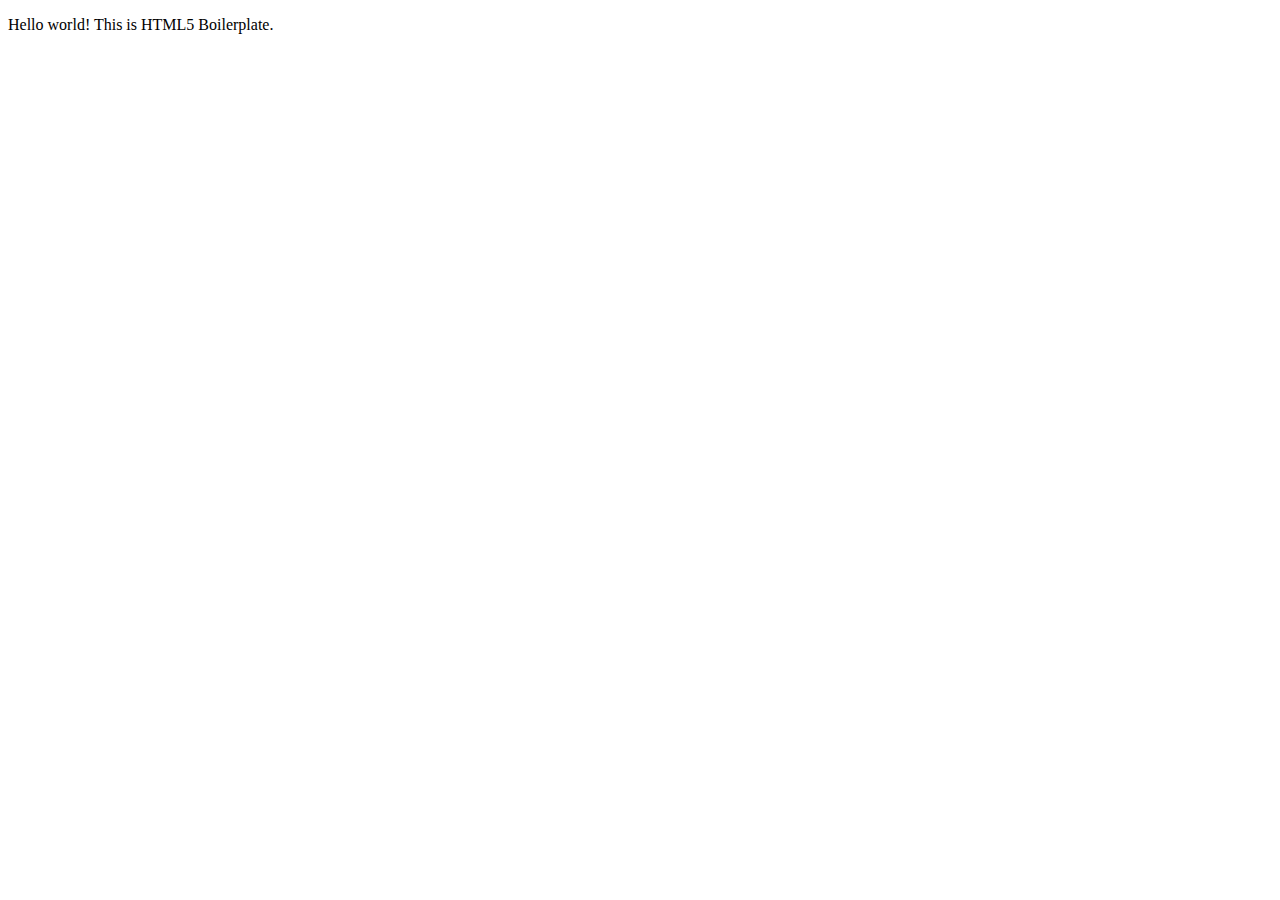
==== about/index.html @ 951265d2 "changed ../" ====
<!doctype html>
<html class="no-js" lang="">

<head>
  <meta charset="utf-8">
  <title></title>
  <meta name="description" content="">
  <meta name="viewport" content="width=device-width, initial-scale=1">

  <meta property="og:title" content="">
  <meta property="og:type" content="">
  <meta property="og:url" content="">
  <meta property="og:image" content="">

  <link rel="manifest" href="../site.webmanifest">
  <link rel="apple-touch-icon" href="../icon.png">
  <!-- Place favicon.ico in the root directory -->

  <link rel="stylesheet" href="../css/normalize.css">
  <link rel="stylesheet" href="../css/main.css">

  <meta name="theme-color" content="#fafafa">
</head>

<body>

  <!-- Add your site or application content here -->
  <p>Hello world! This is HTML5 Boilerplate.</p>
  <script src="../js/vendor/modernizr-3.11.2.min.js"></script>
  <script src="../js/plugins.js"></script>
  <script src="../js/main.js"></script>

  <!-- Google Analytics: change UA-XXXXX-Y to be your site's ID. -->
  <script>
    window.ga = function () { ga.q.push(arguments) }; ga.q = []; ga.l = +new Date;
    ga('create', 'UA-XXXXX-Y', 'auto'); ga('set', 'anonymizeIp', true); ga('set', 'transport', 'beacon'); ga('send', 'pageview')
  </script>
  <script src="https://www.google-analytics.com/analytics.js" async></script>
</body>

</html>
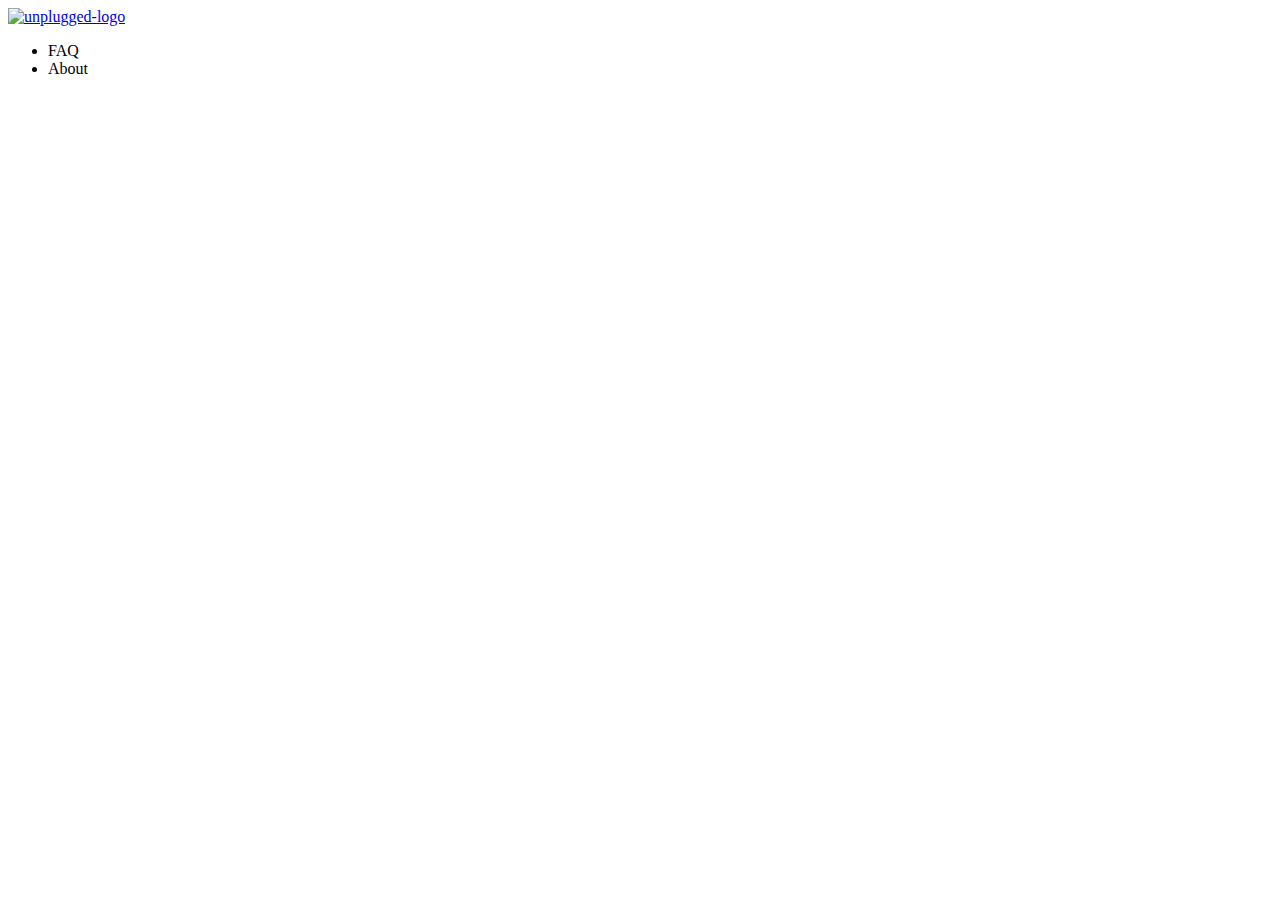
==== commit 10eaafee: "codeshell created" ====
--- a/about/index.html
+++ b/about/index.html
@@ -23,9 +23,45 @@
 </head>
 
 <body>
+  <header>
+    <div class="row">
+      <a href="#"><img src="" alt="unplugged-logo"></a>
+      <div class="header-divider">
+        <nav>
+          <ul>
+            <li><a href="faq/index.html" target="_blank"></a>FAQ</li>
+            <li><a href="about/index.html"target="_blank"></a>About</li>
+          </ul>
+        </nav>
+      </div>
+    </div>
+  </header>
 
-  <!-- Add your site or application content here -->
-  <p>Hello world! This is HTML5 Boilerplate.</p>
+  <main>
+    <section>
+    
+    </section>
+    
+    <section>
+      
+    </section>
+
+    <section>
+
+    </section>
+
+  </main>
+
+  <footer>
+      <div class="row">
+        <div class="footer-content">
+         
+        </div>
+
+      </div>
+
+  </footer>
+  
   <script src="../js/vendor/modernizr-3.11.2.min.js"></script>
   <script src="../js/plugins.js"></script>
   <script src="../js/main.js"></script>
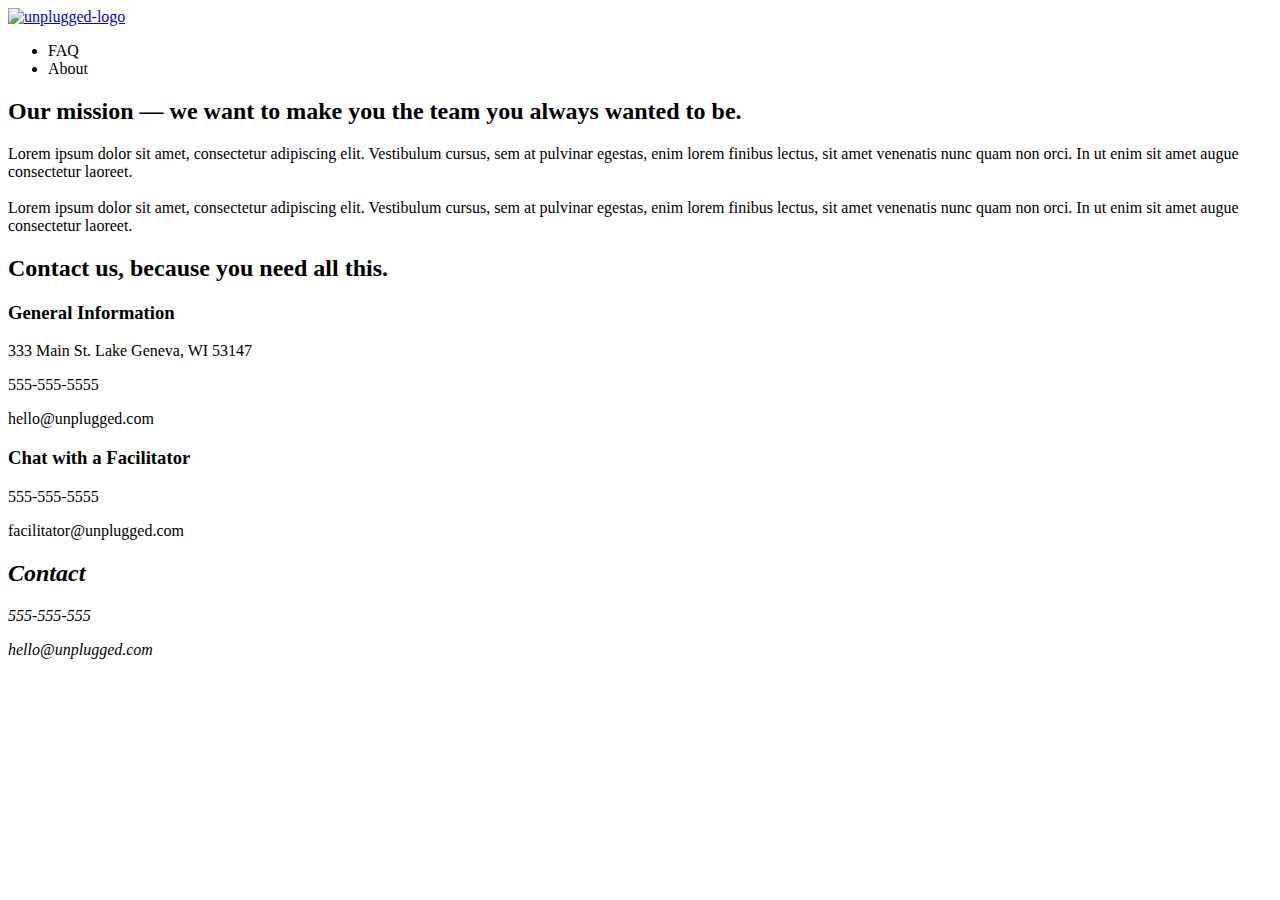
==== commit c5feab54: "codeshell complete" ====
--- a/about/index.html
+++ b/about/index.html
@@ -29,8 +29,8 @@
       <div class="header-divider">
         <nav>
           <ul>
-            <li><a href="faq/index.html" target="_blank"></a>FAQ</li>
-            <li><a href="about/index.html"target="_blank"></a>About</li>
+            <li><a href="../faq/index.html" target="_blank"></a>FAQ</li>
+            <li><a href="index.html"target="_blank"></a>About</li>
           </ul>
         </nav>
       </div>
@@ -38,29 +38,68 @@
   </header>
 
   <main>
-    <section>
-    
+    <section class="mission">
+      <div class="content-wrapper">
+        <div class="mission-content">
+          <h2>Our mission &mdash; we want to make you the team you always wanted to be.</h2>
+          <p>Lorem ipsum dolor sit amet, consectetur adipiscing elit. Vestibulum cursus, sem at pulvinar egestas, enim lorem finibus lectus, sit amet venenatis nunc quam non orci. In ut enim sit amet augue consectetur laoreet. <br>
+          <br>
+          Lorem ipsum dolor sit amet, consectetur adipiscing elit. Vestibulum cursus, sem at pulvinar egestas, enim lorem finibus lectus, sit amet venenatis nunc quam non orci. In ut enim sit amet augue consectetur laoreet. 
+          </p>
+        </div>
+      </div> 
     </section>
     
-    <section>
-      
+    <section class="map">
+      <figure>
+
+      </figure>      
     </section>
 
-    <section>
+    <section class="contact-section">
+      <div class="row">
+        <h2>Contact us, because you need all this.</h2>
+        <div class="contact-info">
+          <h3>General Information</h3>
+          <p>333 Main St. Lake Geneva, WI 53147</p>
+          <p>555-555-5555</p>
+          <p>hello@unplugged.com</p>
+        </div>
 
+        <div class="contact-info">
+          <h3>Chat with a Facilitator</h3>
+          <p>555-555-5555</p>
+          <p>facilitator@unplugged.com</p>
+        </div>
+      </div>
     </section>
 
   </main>
 
   <footer>
-      <div class="row">
-        <div class="footer-content">
-         
+    <div class="row">
+      <div class="footer-content">
+        <address class="contact">
+          <h2>Contact</h2>
+          <p>555-555-555</p>
+          <p>hello@unplugged.com</p>
+        </address>
+        
+        <div class="social">
+          <div class="social-icons">
+            <p><a href="https://www.facebook.com" target="_blank"></a></p>
+            <p><a href="https://www.twitter.com" target="_blank"></a></p>
+            <p><a href="https://www.instagram.com" target="_blank"></a></p>
+          </div>
         </div>
-
       </div>
 
-  </footer>
+    </div>
+    
+    <div class="copyright"> 
+    </div> 
+
+</footer>
   
   <script src="../js/vendor/modernizr-3.11.2.min.js"></script>
   <script src="../js/plugins.js"></script>
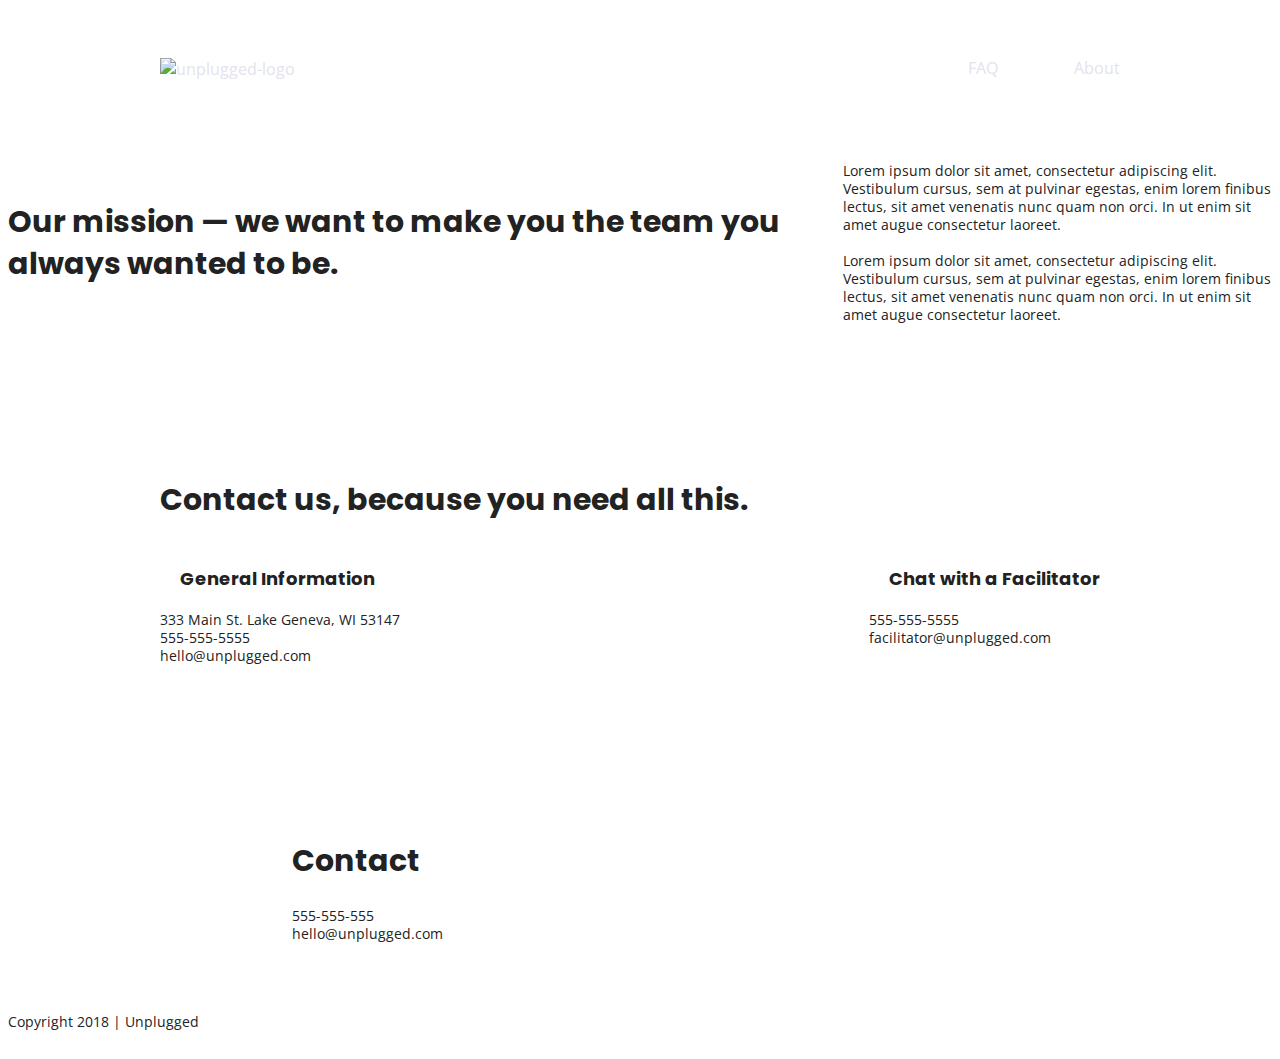
==== commit 6d8a40b6: "added font styles" ====
--- a/about/index.html
+++ b/about/index.html
@@ -20,20 +20,23 @@
   <link rel="stylesheet" href="../css/main.css">
 
   <meta name="theme-color" content="#fafafa">
+  <!-- Google Fonts -->
+  <link href="https://fonts.googleapis.com/css?family=Open+Sans:400,700|Poppins:500,700" rel="stylesheet">
 </head>
 
 <body>
   <header>
     <div class="row">
       <a href="#"><img src="" alt="unplugged-logo"></a>
-      <div class="header-divider">
-        <nav>
-          <ul>
-            <li><a href="../faq/index.html" target="_blank"></a>FAQ</li>
-            <li><a href="index.html"target="_blank"></a>About</li>
-          </ul>
-        </nav>
-      </div>
+      <div class="header-divider"></div>
+
+      <nav>
+        <ul>
+          <li><a href="../faq/index.html" target="_blank">FAQ</a></li>
+          <li><a href="index.html"target="_blank">About</a></li>
+        </ul>
+      </nav>
+
     </div>
   </header>
 
@@ -59,21 +62,24 @@
     <section class="contact-section">
       <div class="row">
         <h2>Contact us, because you need all this.</h2>
-        <div class="contact-info">
-          <h3>General Information</h3>
-          <p>333 Main St. Lake Geneva, WI 53147</p>
-          <p>555-555-5555</p>
-          <p>hello@unplugged.com</p>
-        </div>
+        <address class="contact-content">
+          <div>
+            <h4>General Information</h4>
+            <p>333 Main St. Lake Geneva, WI 53147<br>
+              555-555-5555<br>
+              hello@unplugged.com
+            </p>
+          </div>
 
-        <div class="contact-info">
-          <h3>Chat with a Facilitator</h3>
-          <p>555-555-5555</p>
-          <p>facilitator@unplugged.com</p>
-        </div>
+          <div>
+           <h4>Chat with a Facilitator</h4>
+            <p>555-555-5555<br>
+             facilitator@unplugged.com
+            </p>
+          </div>
+        </address>
       </div>
     </section>
-
   </main>
 
   <footer>
@@ -97,6 +103,7 @@
     </div>
     
     <div class="copyright"> 
+      <p>Copyright 2018 | Unplugged</p>
     </div> 
 
 </footer>
--- a/css/main.css
+++ b/css/main.css
@@ -0,0 +1,724 @@
+/*! HTML5 Boilerplate v8.0.0 | MIT License | https://html5boilerplate.com/ */
+
+/* main.css 2.1.0 | MIT License | https://github.com/h5bp/main.css#readme */
+/*
+ * What follows is the result of much research on cross-browser styling.
+ * Credit left inline and big thanks to Nicolas Gallagher, Jonathan Neal,
+ * Kroc Camen, and the H5BP dev community and team.
+ */
+
+/* ==========================================================================
+   Base styles: opinionated defaults
+   ========================================================================== */
+
+html {
+  color: #222;
+  font-size: 1em;
+  line-height: 1.4;
+}
+
+/*
+ * Remove text-shadow in selection highlight:
+ * https://twitter.com/miketaylr/status/12228805301
+ *
+ * Vendor-prefixed and regular ::selection selectors cannot be combined:
+ * https://stackoverflow.com/a/16982510/7133471
+ *
+ * Customize the background color to match your design.
+ */
+
+::-moz-selection {
+  background: #b3d4fc;
+  text-shadow: none;
+}
+
+::selection {
+  background: #b3d4fc;
+  text-shadow: none;
+}
+
+/*
+ * A better looking default horizontal rule
+ */
+
+hr {
+  display: block;
+  height: 1px;
+  border: 0;
+  border-top: 1px solid #ccc;
+  margin: 1em 0;
+  padding: 0;
+}
+
+/*
+ * Remove the gap between audio, canvas, iframes,
+ * images, videos and the bottom of their containers:
+ * https://github.com/h5bp/html5-boilerplate/issues/440
+ */
+
+audio,
+canvas,
+iframe,
+img,
+svg,
+video {
+  vertical-align: middle;
+}
+
+/*
+ * Remove default fieldset styles.
+ */
+
+fieldset {
+  border: 0;
+  margin: 0;
+  padding: 0;
+}
+
+/*
+ * Allow only vertical resizing of textareas.
+ */
+
+textarea {
+  resize: vertical;
+}
+
+/* ==========================================================================
+   Author's custom styles
+   ========================================================================== */
+/* General Styles */
+ 
+html {
+	font-size: 16px;
+}
+ 
+body {
+  font-family: 'Open Sans', sans-serif;
+  font-size: 1em;
+}
+ 
+ul {
+ list-style-type: none;
+}
+ 
+a {
+  color: #e2e3ed;
+  text-decoration: none;
+}
+
+
+h2 {
+  font-family: 'Poppins', sans-serif;
+  font-size: 1.875em;
+}
+ 
+h3, 
+h4 {
+  font-family: 'Poppins', sans-serif;
+  margin: 20px;
+  font-size: 1.125em;
+
+}
+ 
+p {
+  font-size: .875em;
+  line-height: 1.285;
+}
+ 
+img {
+ 
+}
+ 
+figure {
+ 
+}
+ 
+address {
+ font-style: normal;
+}
+
+.row {
+  width: 90%;
+  margin: 50px 0;
+}
+
+/* ------------------  Base Header - Footer Styles ------------------ */
+header,
+footer {
+  display: flex;
+  justify-content: center;
+  align-items: center;
+  flex-flow: row wrap;
+}
+
+
+/* Header styles */
+header {
+  padding: 15px 0;
+}
+
+header .row {
+  display: flex;
+  justify-content: center;
+  align-items: center;
+  flex-flow: row wrap;
+  margin: 0;
+}
+
+.header-divider {
+  width: 100%;
+  height: 1px;
+  margin: 10px 0 20px 0;
+
+}
+
+header nav {
+  display: flex;
+  justify-content: space-around;
+  align-items: center;
+  flex-flow: row wrap;
+  width: 60%;
+
+}
+
+header nav ul {
+  display: flex;
+  justify-content: space-around;
+  align-items: center;
+  width: 100%
+}
+
+/* Footer styles */
+footer {
+  flex-direction: column;
+}
+
+footer p {
+  margin: 0;
+}
+
+footer .row {
+  width: 55%;
+  margin: 50px 0;
+}
+
+footer .contact {
+  margin-bottom: 50px;
+}
+
+footer .social-icons {
+  display: flex;
+  justify-content: center;
+  align-items: center;
+}
+
+footer .social-icons p {
+  display: flex;
+  justify-content: center;
+  align-items: center;
+}
+
+footer .copyright {
+  margin: 20px 0;
+
+}
+
+/* ------------------  Mobile Styles - Homepage ------------------ */
+.hero {
+  display: flex;
+  justify-content: center;
+  align-items: center;
+  flex-flow: row wrap;
+}
+
+aside {
+  display: flex;
+  justify-content: center;
+  align-items: center;
+  flex-flow: row wrap;
+}
+
+.form-description {
+
+}
+
+.form {
+
+}
+
+/* Features */
+.features {
+  display: flex;
+  justify-content: center;
+  align-items: center;
+  flex-flow: row wrap;
+}
+
+.features h2 {
+  margin-bottom: 60px;
+}
+
+.features article {
+  width: 63%;
+  margin: 30px 0;
+}
+
+.features .features-items {
+  display: flex;
+  justify-content: center;
+  align-items: center;
+  flex-flow: row wrap;
+}
+
+.feature p {
+  margin: 0;
+}
+
+.fontawesome-icon {
+
+}
+
+.feature-item-description {
+
+}
+
+/* Reviews */
+.reviews {
+  display: flex;
+  justify-content: center;
+  flex-flow: row wrap;
+}
+
+.reviews h2 {
+  margin-bottom: 40px;
+}
+
+.reviews h3 {
+  width: 55%;
+  margin: 20px 0;
+}
+
+.company-review{
+
+}
+
+/* -----ABOUT PAGE----- */ 
+/* Mission */
+.mission {
+  display: flex;
+  justify-content: center;
+  align-items: center;
+  flex-flow: row wrap;
+}
+
+.mission .row {
+
+}
+
+.mission-content {
+
+}
+
+/* Map */
+.map {
+
+}
+
+/* Contact Section */
+.contact-section {
+  display: flex;
+  justify-content: center;
+  align-items: center;
+  flex-flow: row wrap;
+}
+
+.contact-section .row {
+
+}
+
+.contact-content p {
+  margin: 0;
+}
+
+/* ----- FAQ ----- */ 
+/* Q&A */
+.faq {
+  display: flex;
+  justify-content: center;
+  align-items: center;
+  flex-flow: row wrap;
+}
+
+.faq .row {
+  margin-top: 50px;
+  display: flex;
+  justify-content: center;
+  align-items: center;
+  flex-flow: row wrap;
+}
+
+.faq h2 {
+  margin-bottom: 40px;
+}
+
+.faq-content {
+  margin-bottom: 50px;
+}
+
+
+/* ==========================================================================
+   Helper classes
+   ========================================================================== */
+
+/*
+ * Hide visually and from screen readers
+ */
+
+.hidden,
+[hidden] {
+  display: none !important;
+}
+
+/*
+ * Hide only visually, but have it available for screen readers:
+ * https://snook.ca/archives/html_and_css/hiding-content-for-accessibility
+ *
+ * 1. For long content, line feeds are not interpreted as spaces and small width
+ *    causes content to wrap 1 word per line:
+ *    https://medium.com/@jessebeach/beware-smushed-off-screen-accessible-text-5952a4c2cbfe
+ */
+
+.sr-only {
+  border: 0;
+  clip: rect(0, 0, 0, 0);
+  height: 1px;
+  margin: -1px;
+  overflow: hidden;
+  padding: 0;
+  position: absolute;
+  white-space: nowrap;
+  width: 1px;
+  /* 1 */
+}
+
+/*
+ * Extends the .sr-only class to allow the element
+ * to be focusable when navigated to via the keyboard:
+ * https://www.drupal.org/node/897638
+ */
+
+.sr-only.focusable:active,
+.sr-only.focusable:focus {
+  clip: auto;
+  height: auto;
+  margin: 0;
+  overflow: visible;
+  position: static;
+  white-space: inherit;
+  width: auto;
+}
+
+/*
+ * Hide visually and from screen readers, but maintain layout
+ */
+
+.invisible {
+  visibility: hidden;
+}
+
+/*
+ * Clearfix: contain floats
+ *
+ * For modern browsers
+ * 1. The space content is one way to avoid an Opera bug when the
+ *    `contenteditable` attribute is included anywhere else in the document.
+ *    Otherwise it causes space to appear at the top and bottom of elements
+ *    that receive the `clearfix` class.
+ * 2. The use of `table` rather than `block` is only necessary if using
+ *    `:before` to contain the top-margins of child elements.
+ */
+
+.clearfix::before,
+.clearfix::after {
+  content: " ";
+  display: table;
+}
+
+.clearfix::after {
+  clear: both;
+}
+
+/* ==========================================================================
+   EXAMPLE Media Queries for Responsive Design.
+   These examples override the primary ('mobile first') styles.
+   Modify as content requires.
+   ========================================================================== */
+
+@media only screen and (min-width: 768px) {
+  .row {
+    max-width: 640px;
+    margin: 100px 0;
+  }
+
+/* Header */
+header {
+  justify-content: space-around;
+  padding: 33px 0;
+}
+
+header .row {
+    width: 100%;
+    justify-content: space-between;
+}
+
+header nav {
+    width: 20%;
+}
+
+header nav ul {
+  justify-content: space-between;
+
+}
+
+.header-divider {
+    display: none;
+}
+
+/* Hero Area */
+
+/* Aside */
+aside .row {
+    margin: 50px 0;
+    display: flex;
+    justify-content: space-between;
+    flex-flow: row wrap;
+}
+
+aside .content-wrapper .form-description,
+aside .content-wrapper .form {        
+    width: 40%;         
+    margin: 0;
+}
+
+/* Features */
+
+.features article {
+  display: flex;
+  justify-content: center;
+  align-items: center;
+  flex-flow: column wrap;
+  flex-basis: 50%;
+}
+
+.features .features-item-description {
+    width: 50%;
+}
+
+/* Reviews */
+.reviews article {
+  display: flex;
+  justify-content: space-between;
+}
+
+.reviews article div {
+    width: 49%;        
+}
+
+/* Footer */
+footer .content-wrapper {
+    width: 65%;
+    margin: 100px 0;
+}
+
+.footer-content {
+  display: flex;
+  justify-content: space-between;
+  align-items: center;
+}
+
+footer .contact {
+    margin-bottom: 0;
+}
+
+footer .copyright {
+    width: 100%;
+}
+
+.mission-content {
+  display: flex;
+  justify-content: space-between;
+  align-items: center;
+  padding-top: 20px
+}
+
+.mission-content p {
+  width: 45%;
+}
+
+.contact-section .content-wrapper h2 {
+  width: 80%;
+}
+
+.contact-content {
+  display: flex;
+  justify-content: space-between;
+  align-items: flex-start;
+}
+
+/* ----- About Page ----- */ 
+.mission-content {
+  display: flex;
+  justify-content: space-between;
+  align-items: center;
+  padding-top: 20px
+}
+
+.mission-content p {
+  width: 45%;
+}
+
+.contact-section .content-wrapper h2 {
+  width: 80%;
+}
+
+.contact-content {
+  display: flex;
+  justify-content: space-between;
+  align-items: flex-start;
+}
+
+/* ----- FAQ ----- */ 
+.faq .row {
+  justify-content: space-between;
+}
+
+.faq-content {
+  flex-basis: 45%;
+}
+
+.faq h2 {
+  width: 100%;
+}
+}
+
+
+@media only screen and (min-width: 1200px) {
+  .row {
+    max-width: 960px;
+  }
+
+  .hero h1{
+    width: 60%
+  }
+  
+  aside .row {
+    justify-content: space-around;
+}
+
+aside .content-wrapper .form-description,
+aside .content-wrapper .form {
+    width: 30%;
+}
+
+/* Features */
+.features h2 {
+    width: 90%;
+}
+
+.features article {
+    flex-basis: 33%
+}
+
+/* Reviews */ 
+.reviews article div {
+    width: 
+}
+
+/* ----- About ----- */
+.mission h2,
+.contact-section .row h2 {
+    width: 
+}
+
+/* ----- FAQ ----- */
+.faq h2 {
+    width: 100%;
+}
+
+}
+
+/* ==========================================================================
+   Print styles.
+   Inlined to avoid the additional HTTP request:
+   https://www.phpied.com/delay-loading-your-print-css/
+   ========================================================================== */
+
+@media print {
+  *,
+  *::before,
+  *::after {
+    background: #fff !important;
+    color: #000 !important;
+    /* Black prints faster */
+    box-shadow: none !important;
+    text-shadow: none !important;
+  }
+
+  a,
+  a:visited {
+    text-decoration: underline;
+  }
+
+  a[href]::after {
+    content: " (" attr(href) ")";
+  }
+
+  abbr[title]::after {
+    content: " (" attr(title) ")";
+  }
+
+  /*
+   * Don't show links that are fragment identifiers,
+   * or use the `javascript:` pseudo protocol
+   */
+  a[href^="#"]::after,
+  a[href^="javascript:"]::after {
+    content: "";
+  }
+
+  pre {
+    white-space: pre-wrap !important;
+  }
+
+  pre,
+  blockquote {
+    border: 1px solid #999;
+    page-break-inside: avoid;
+  }
+
+  /*
+   * Printing Tables:
+   * https://web.archive.org/web/20180815150934/http://css-discuss.incutio.com/wiki/Printing_Tables
+   */
+  thead {
+    display: table-header-group;
+  }
+
+  tr,
+  img {
+    page-break-inside: avoid;
+  }
+
+  p,
+  h2,
+  h3 {
+    orphans: 3;
+    widows: 3;
+  }
+
+  h2,
+  h3 {
+    page-break-after: avoid;
+  }
+}
+
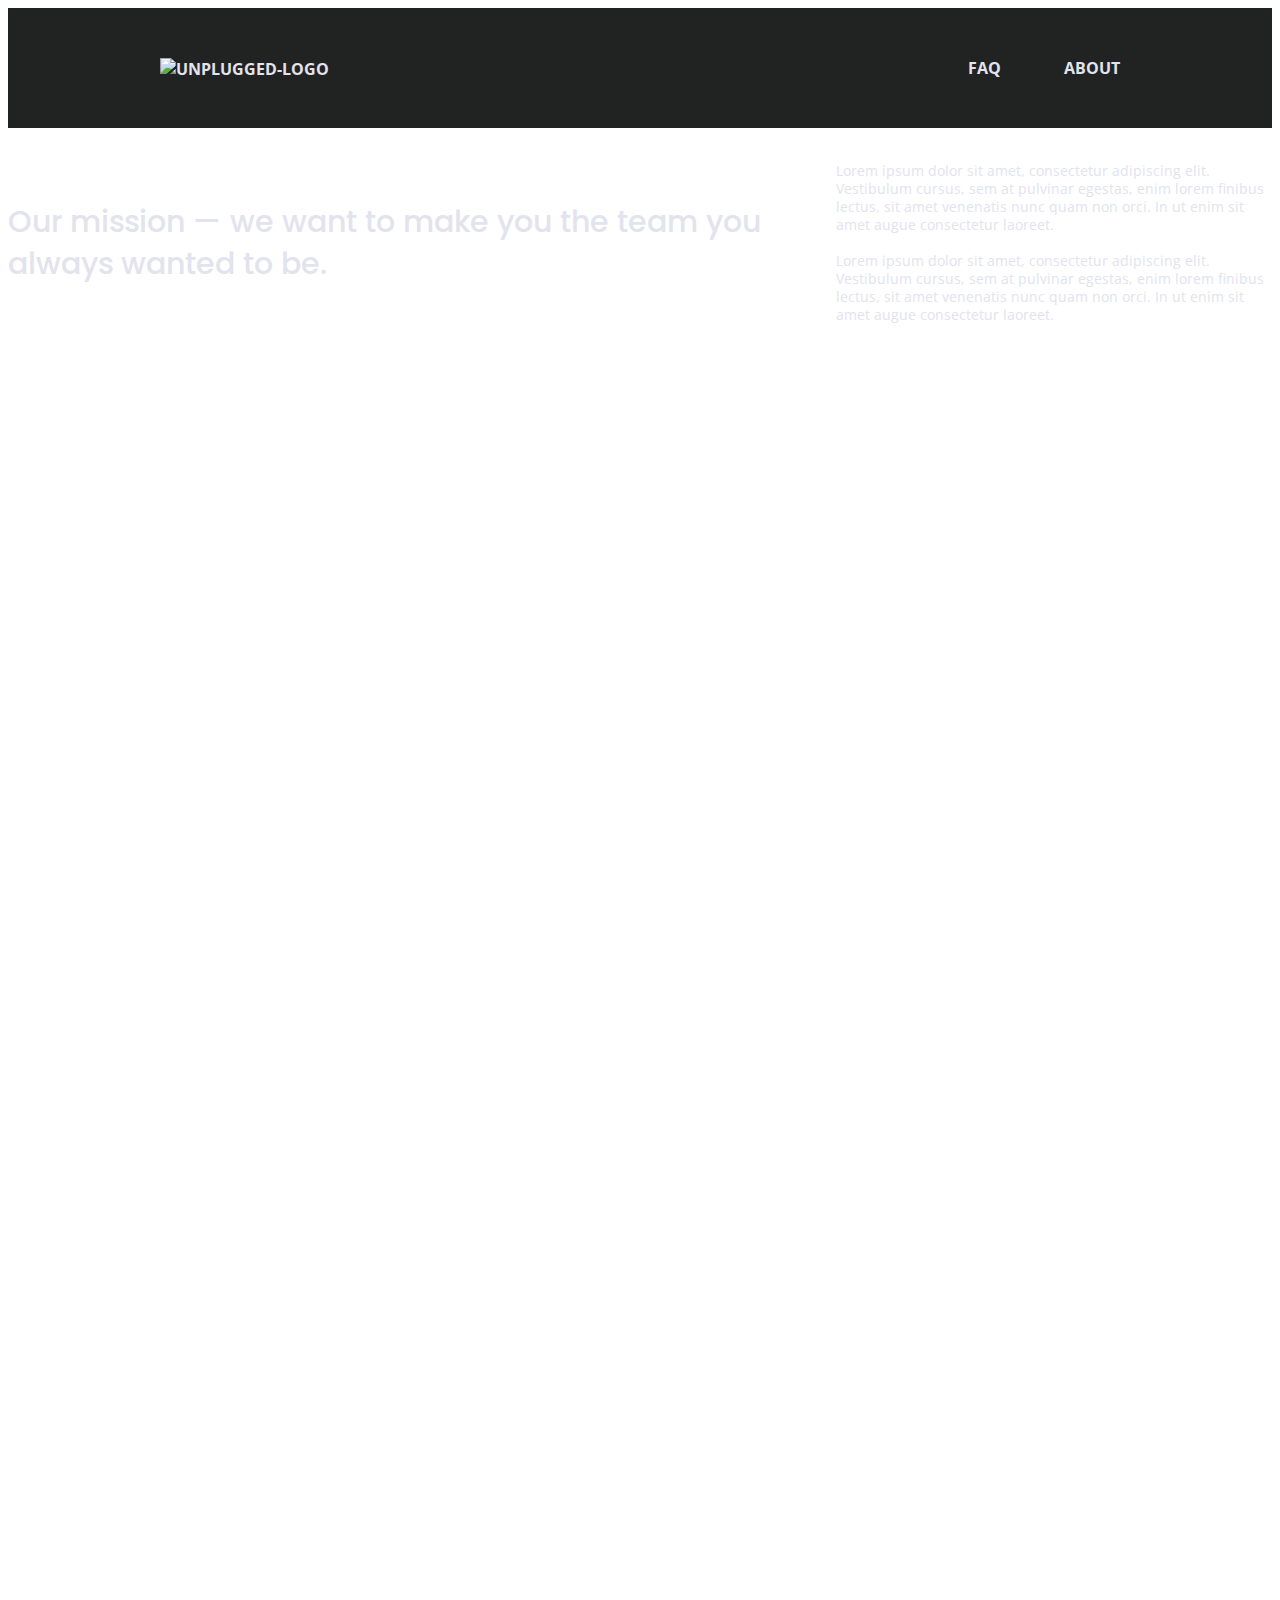
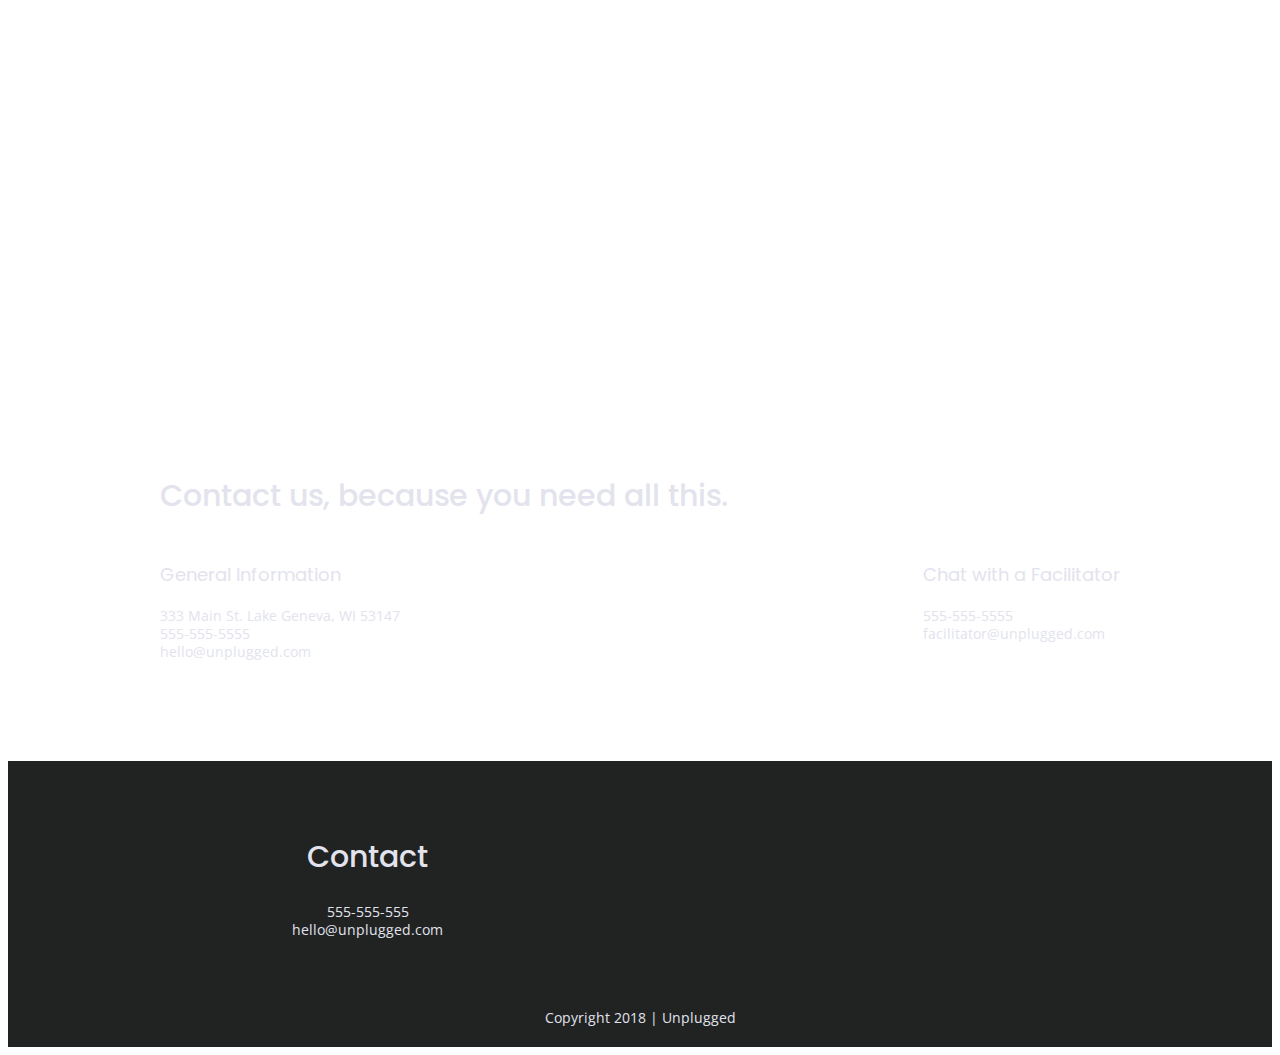
==== commit 143db195: "added map" ====
--- a/about/index.html
+++ b/about/index.html
@@ -55,7 +55,7 @@
     
     <section class="map">
       <figure>
-
+        <iframe src="https://www.google.com/maps/embed?pb=!1m18!1m12!1m3!1d2937.085962880928!2d-88.42648038443788!3d42.595919628166314!2m3!1f0!2f0!3f0!3m2!1i1024!2i768!4f13.1!3m3!1m2!1s0x88058bbef1e33f19%3A0xa9e28adaef1aa0be!2s333%20Main%20St%2C%20Lake%20Geneva%2C%20WI%2053147%2C%20USA!5e0!3m2!1sen!2sca!4v1601409981225!5m2!1sen!2sca" width="600" height="450" frameborder="0" style="border:0;" allowfullscreen="" aria-hidden="false" tabindex="0"></iframe>
       </figure>      
     </section>
 
--- a/css/main.css
+++ b/css/main.css
@@ -93,8 +93,10 @@
 }
  
 body {
+  color:#e2e3ed;
   font-family: 'Open Sans', sans-serif;
   font-size: 1em;
+  text-align: left;
 }
  
 ul {
@@ -103,20 +105,24 @@
  
 a {
   color: #e2e3ed;
+  font-weight: bold;
   text-decoration: none;
+  text-transform: uppercase;
 }
 
 
 h2 {
   font-family: 'Poppins', sans-serif;
   font-size: 1.875em;
+  font-weight: 500;
 }
  
 h3, 
 h4 {
   font-family: 'Poppins', sans-serif;
-  margin: 20px;
+  margin: 20px 0;
   font-size: 1.125em;
+  font-weight: normal;
 
 }
  
@@ -145,6 +151,7 @@
 /* ------------------  Base Header - Footer Styles ------------------ */
 header,
 footer {
+  background-color:#202322;
   display: flex;
   justify-content: center;
   align-items: center;
@@ -166,6 +173,7 @@
 }
 
 .header-divider {
+  color: #dedbdc;
   width: 100%;
   height: 1px;
   margin: 10px 0 20px 0;
@@ -191,6 +199,7 @@
 /* Footer styles */
 footer {
   flex-direction: column;
+  text-align: center;
 }
 
 footer p {
@@ -231,12 +240,47 @@
   flex-flow: row wrap;
 }
 
+.hero-area h1 {
+  font-size: 2.25em;
+  font-family: 'Poppins', Helvetica, Arial, sans-serif;
+  font-weight: 500; 
+  line-height: 1.2; 
+}
+
 aside {
-  display: flex;
-  justify-content: center;
-  align-items: center;
-  flex-flow: row wrap;
-}
+  background-color: #527158;
+  display: flex;
+  justify-content: center;
+  align-items: center;
+  flex-flow: row wrap;
+}
+
+aside .form {
+  margin-top: 30px;
+}
+ 
+input[type=text] {
+  box-sizing: border-box;
+  width: 100%;
+  color: #2a423a;
+  font-style: italic;
+  padding: 1em;
+}
+ 
+input[type=button] {
+  width: 100%;
+  padding: 20px 0;
+  margin-top: 20px;
+  background-color: #2a423a;
+  font-family: 'Poppins', Helvetica, Arial, sans-serif;
+  font-weight: 500;
+  font-size: 1.125em;
+  color: #e2e3ed;
+  border: none;
+  text-align: center;
+  text-transform: uppercase;
+}
+
 
 .form-description {
 
@@ -320,8 +364,20 @@
 }
 
 /* Map */
-.map {
-
+.map figure {
+  width: 100%;
+  height: 0; 
+  padding-bottom: 125%; 
+  overflow: hidden;
+  position: relative;
+}
+
+.map iframe {
+  width: 100%;
+  height: 100%;
+  position: absolute; 
+  top: 0; 
+  left: 0; 
 }
 
 /* Contact Section */
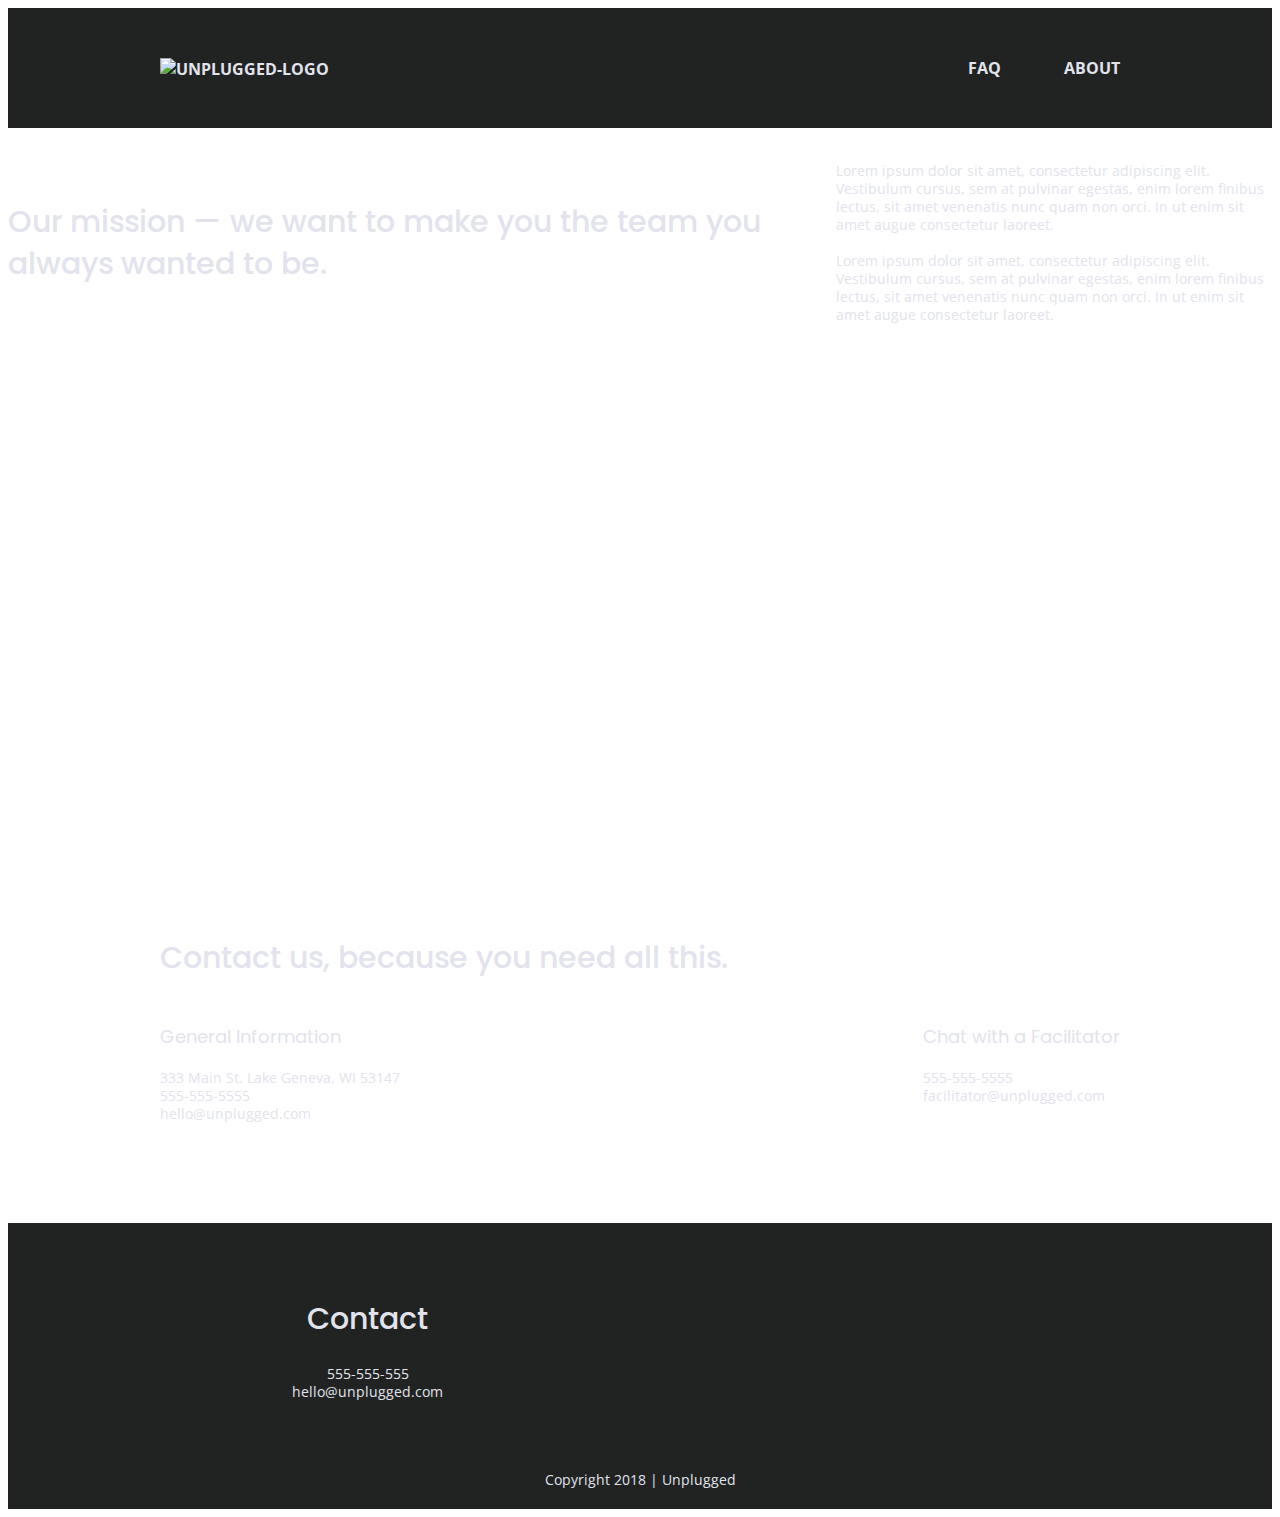
==== commit 108ab46d: "added responsive map" ====
--- a/about/index.html
+++ b/about/index.html
@@ -55,7 +55,7 @@
     
     <section class="map">
       <figure>
-        <iframe src="https://www.google.com/maps/embed?pb=!1m18!1m12!1m3!1d2937.085962880928!2d-88.42648038443788!3d42.595919628166314!2m3!1f0!2f0!3f0!3m2!1i1024!2i768!4f13.1!3m3!1m2!1s0x88058bbef1e33f19%3A0xa9e28adaef1aa0be!2s333%20Main%20St%2C%20Lake%20Geneva%2C%20WI%2053147%2C%20USA!5e0!3m2!1sen!2sca!4v1601409981225!5m2!1sen!2sca" width="600" height="450" frameborder="0" style="border:0;" allowfullscreen="" aria-hidden="false" tabindex="0"></iframe>
+        <iframe src="https://www.google.com/maps/embed?pb=!1m18!1m12!1m3!1d19224.79585951197!2d-88.44930071315709!3d42.573846322950025!2m3!1f0!2f0!3f0!3m2!1i1024!2i768!4f13.1!3m3!1m2!1s0x880584e9f85c4509%3A0x9eb9a6efc12afe43!2sLake%20Geneva%2C%20WI%2053147%2C%20USA!5e0!3m2!1sen!2sca!4v1601410263076!5m2!1sen!2sca" width="600" height="450" frameborder="0" style="border:0;" allowfullscreen="" aria-hidden="false" tabindex="0"></iframe>
       </figure>      
     </section>
 
--- a/css/main.css
+++ b/css/main.css
@@ -370,6 +370,7 @@
   padding-bottom: 125%; 
   overflow: hidden;
   position: relative;
+  margin: 0;
 }
 
 .map iframe {
@@ -633,6 +634,10 @@
   width: 45%;
 }
 
+.map figure {
+  padding-bottom: 45%; 
+}
+
 .contact-section .content-wrapper h2 {
   width: 80%;
 }
@@ -669,12 +674,12 @@
   
   aside .row {
     justify-content: space-around;
-}
-
-aside .content-wrapper .form-description,
-aside .content-wrapper .form {
+  }
+
+  aside .content-wrapper .form-description,
+  aside .content-wrapper .form {
     width: 30%;
-}
+  }
 
 /* Features */
 .features h2 {
@@ -694,6 +699,10 @@
 .mission h2,
 .contact-section .row h2 {
     width: 
+}
+
+.map figure {
+  padding-bottom: 37.5%; 
 }
 
 /* ----- FAQ ----- */
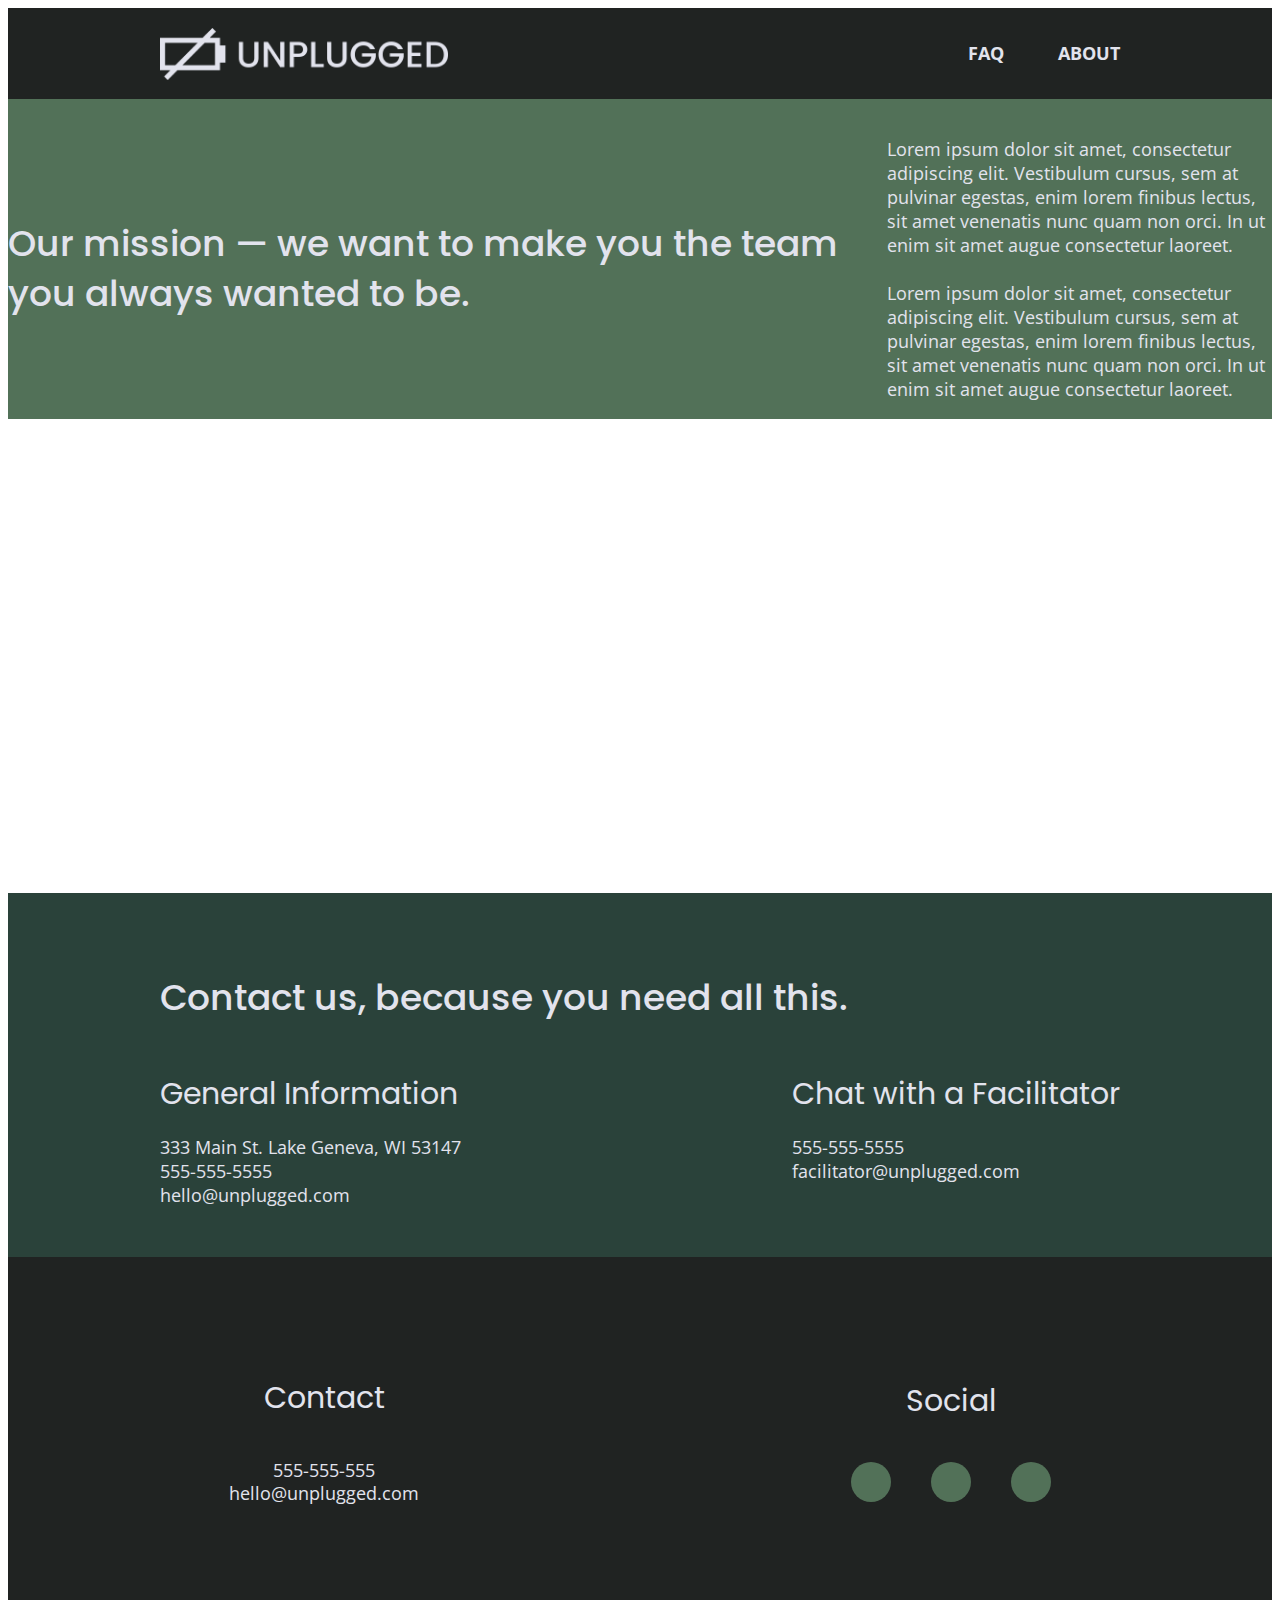
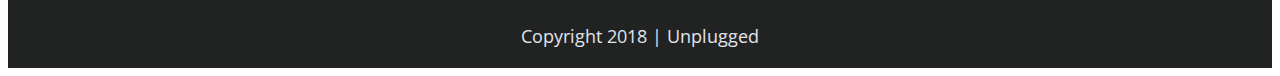
==== commit a3ce6d5e: "added social media icons" ====
--- a/about/index.html
+++ b/about/index.html
@@ -27,7 +27,9 @@
 <body>
   <header>
     <div class="row">
-      <a href="#"><img src="" alt="unplugged-logo"></a>
+      <figure>
+       <a href="#"><img src="../img/unpluggedlogo.png" alt="unplugged-logo"></a>
+      </figure> 
       <div class="header-divider"></div>
 
       <nav>
@@ -86,16 +88,17 @@
     <div class="row">
       <div class="footer-content">
         <address class="contact">
-          <h2>Contact</h2>
+          <h4>Contact</h4>
           <p>555-555-555</p>
           <p>hello@unplugged.com</p>
         </address>
         
         <div class="social">
-          <div class="social-icons">
-            <p><a href="https://www.facebook.com" target="_blank"></a></p>
-            <p><a href="https://www.twitter.com" target="_blank"></a></p>
-            <p><a href="https://www.instagram.com" target="_blank"></a></p>
+          <h4>Social</h4>
+           <div class="social-icons">
+            <p><a href="https://www.facebook.com" target="_blank"><i class="fas fa-facebook"></i></a></p>
+            <p><a href="https://www.twitter.com" target="_blank"><i class="fas fa-twitter"></i></a></p>
+            <p><a href="https://www.instagram.com" target="_blank"><i class="fas fa-instagram"></i></a></p>
           </div>
         </div>
       </div>
--- a/css/main.css
+++ b/css/main.css
@@ -105,9 +105,8 @@
  
 a {
   color: #e2e3ed;
-  font-weight: bold;
   text-decoration: none;
-  text-transform: uppercase;
+  
 }
 
 
@@ -132,11 +131,11 @@
 }
  
 img {
- 
+ width: 100%;
 }
  
 figure {
- 
+ margin: 0;
 }
  
 address {
@@ -177,23 +176,31 @@
   width: 100%;
   height: 1px;
   margin: 10px 0 20px 0;
-
 }
 
 header nav {
   display: flex;
+  font-size: 1.125em;
+  font-weight: 700;
   justify-content: space-around;
   align-items: center;
   flex-flow: row wrap;
   width: 60%;
-
 }
 
 header nav ul {
   display: flex;
   justify-content: space-around;
-  align-items: center;
-  width: 100%
+  width: 100%;
+  text-transform: uppercase;
+}
+
+header figure {
+  width: 60%;
+  display: flex;
+  justify-content: center;
+  align-items: center;
+  flex-flow: row wrap;
 }
 
 /* Footer styles */
@@ -222,10 +229,19 @@
 }
 
 footer .social-icons p {
-  display: flex;
-  justify-content: center;
-  align-items: center;
-}
+  background-color: #527158;
+  border-radius: 50%;
+  height: 40px;
+  width: 40px;
+  display: flex;
+  justify-content: center;
+  align-items: center;
+}
+
+footer .social-icons p i {
+  font-size: 1.5em;
+}
+
 
 footer .copyright {
   margin: 20px 0;
@@ -234,17 +250,21 @@
 
 /* ------------------  Mobile Styles - Homepage ------------------ */
 .hero {
-  display: flex;
-  justify-content: center;
-  align-items: center;
-  flex-flow: row wrap;
-}
-
-.hero-area h1 {
+  background: url('../img/hero.jpg') center no-repeat #333;
+  background-size: cover;
+  display: flex;
+  justify-content: center;
+  align-items: center;
+  flex-flow: row wrap;
+  min-height: 500px;
+}
+
+.hero h1 {
   font-size: 2.25em;
   font-family: 'Poppins', Helvetica, Arial, sans-serif;
   font-weight: 500; 
   line-height: 1.2; 
+  margin-top: -40%;
 }
 
 aside {
@@ -292,10 +312,19 @@
 
 /* Features */
 .features {
-  display: flex;
-  justify-content: center;
-  align-items: center;
-  flex-flow: row wrap;
+  background: url('../img/camp_background.jpg') center no-repeat #333;
+  background-size: cover;
+  display: flex;
+  justify-content: center;
+  align-items: center;
+  flex-flow: row wrap;
+}
+
+.features i {
+	font-size: 3.75em;
+  margin-bottom: 40px;
+  color: #e2e3ed;
+ 
 }
 
 .features h2 {
@@ -314,13 +343,11 @@
   flex-flow: row wrap;
 }
 
-.feature p {
-  margin: 0;
-}
-
-.fontawesome-icon {
-
-}
+.features p {
+  text-align: center;
+  margin: 0 auto;
+}
+
 
 .feature-item-description {
 
@@ -328,6 +355,7 @@
 
 /* Reviews */
 .reviews {
+  background-color:#2a423a;
   display: flex;
   justify-content: center;
   flex-flow: row wrap;
@@ -335,6 +363,7 @@
 
 .reviews h2 {
   margin-bottom: 40px;
+  line-height: 1;
 }
 
 .reviews h3 {
@@ -349,6 +378,7 @@
 /* -----ABOUT PAGE----- */ 
 /* Mission */
 .mission {
+  background-color: #527158;
   display: flex;
   justify-content: center;
   align-items: center;
@@ -383,6 +413,7 @@
 
 /* Contact Section */
 .contact-section {
+  background-color: #2a423a;
   display: flex;
   justify-content: center;
   align-items: center;
@@ -400,6 +431,7 @@
 /* ----- FAQ ----- */ 
 /* Q&A */
 .faq {
+  background-color: #527158;
   display: flex;
   justify-content: center;
   align-items: center;
@@ -514,7 +546,7 @@
 @media only screen and (min-width: 768px) {
   .row {
     max-width: 640px;
-    margin: 100px 0;
+    margin: 50px 0;
   }
 
 /* Header */
@@ -528,13 +560,16 @@
     justify-content: space-between;
 }
 
+header figure {
+  width: 30%;
+}
+
 header nav {
     width: 20%;
 }
 
 header nav ul {
   justify-content: space-between;
-
 }
 
 .header-divider {
@@ -542,6 +577,14 @@
 }
 
 /* Hero Area */
+.hero {
+  min-height: 600px;
+}
+
+.hero h1 {
+  font-size: 3em;
+  line-height: 1.1;
+}
 
 /* Aside */
 aside .row {
@@ -576,29 +619,51 @@
   display: flex;
   justify-content: space-between;
 }
-
+.reviews h2 {
+  width: 85%;
+}
+
+.reviews article figure,
 .reviews article div {
-    width: 49%;        
-}
-
+  width: 49%;
+}
+
+.reviews h3 {
+  width: 75%;
+  margin: 0;
+}
 /* Footer */
-footer .content-wrapper {
+footer .row {
     width: 65%;
     margin: 100px 0;
 }
 
-.footer-content {
+footer .footer-content {
   display: flex;
   justify-content: space-between;
   align-items: center;
 }
 
 footer .contact {
-    margin-bottom: 0;
+    margin-bottom: 0px;
 }
 
 footer .copyright {
     width: 100%;
+}
+
+footer h4 {
+  font-size: 1.5em;
+  margin-bottom: 40px;
+}
+
+footer p {
+    line-height: 1.285;
+}
+
+footer .social-icons {
+  width: 12.5em;
+  justify-content: space-between;
 }
 
 .mission-content {
@@ -668,8 +733,30 @@
     max-width: 960px;
   }
 
+  header {
+    padding: 15px 0;
+  }
+
+  h2 {
+    font-size: 2.25em;
+  }
+
+  h3,
+  h4 {
+      font-size: 1.875em;
+  }
+
+  p {
+      font-size: 1.125em;
+      line-height: 1.333;
+  }
+
+  /* Hero */
+
   .hero h1{
-    width: 60%
+    font-size: 3.75em;
+    width: 80%;
+    margin-top: -25%;
   }
   
   aside .row {
@@ -692,13 +779,21 @@
 
 /* Reviews */ 
 .reviews article div {
-    width: 
+  width: 42%;
+}
+
+.reviews h2 {
+  padding-bottom: 50px;
+}
+
+footer h4 {
+  font-size: 1.875em;
 }
 
 /* ----- About ----- */
 .mission h2,
 .contact-section .row h2 {
-    width: 
+  
 }
 
 .map figure {
